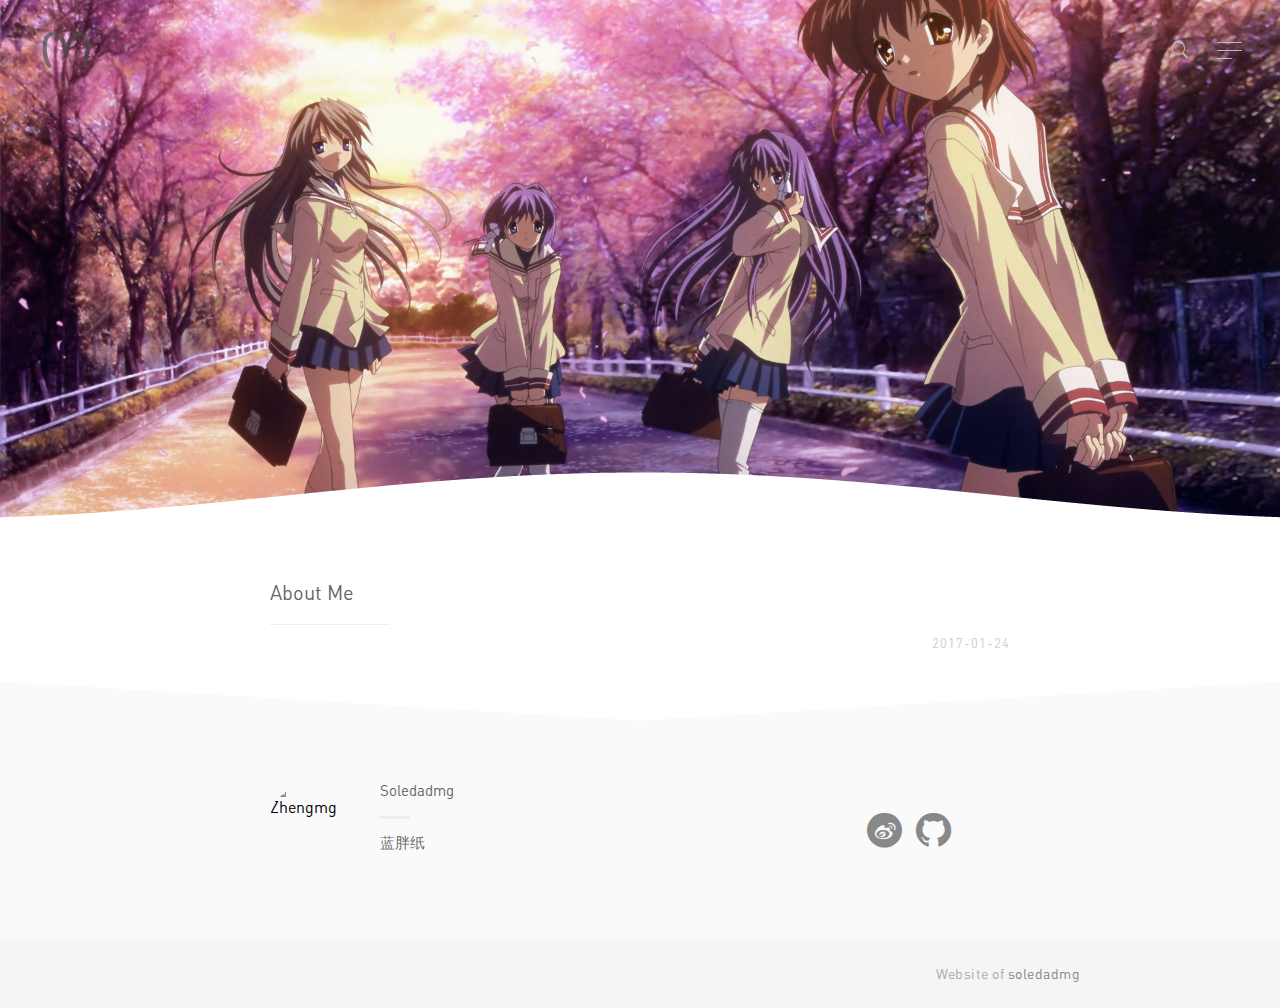
==== About-Me/index.html @ 7b61886e "Site updated: 2017-01-24 19:32:23" ====
<!DOCTYPE html>
<html>
  <head>
    <meta charset="utf-8">
    
    <title>About Me | Soledadmg</title>
    <meta name="viewport" content="width=device-width, initial-scale=1, maximum-scale=1">
    
    
      <link rel="icon" href="/icon.png">
    

    <link rel="stylesheet" href="/css/style.css">

    <link rel="stylesheet" href="/js/google-code-prettify/tomorrow-night-eighties.min.css">

  </head>

  <body>

<header>
	<a id="logo" href="/" title="Soledadmg">
	<img src="/icon.png" alt="Soledadmg"></a>
	
	
		<!--搜索栏-->
		<i class="js-toggle-search iconfont icon-search"></i>


<form class="js-search search-form search-form--modal" method="get" action="http://gushi.li" role="search">
	<div class="search-form__inner">
		<div>
			<i class="iconfont icon-search"></i>
			<input class="text-input" placeholder="Enter Key..." type="search">
		</div>
	</div>
</form>
	

	
		<!--侧边导航栏-->
		<a id="nav-toggle" href="#"><span></span></a>

<nav>
	<div class="menu-top-container">
		<ul id="menu-top" class="menu">
			
				
				<li class="current-menu-item">
					<a href="http://weibo.com/soledadmg/" target="_blank">Weibo</a>
				</li>
			
				
				<li class="current-menu-item">
					<a href="https://soledadmg.github.io/" target="_blank">QQ:280721769</a>
				</li>
			
		</ul>
	</div>
</nav>
	

</header>
<div class="m-header ">
	<section id="hero1" class="hero">
		<div class="inner">
		</div>
	</section>
	
		<figure class="top-image" data-enable=true></figure>
	
</div>

<!--文章列表-->
<div class="wrapper">
  
    <!--文章-->
<article>
	
  
    <h1 class="post-title" itemprop="name">
      About Me
    </h1>
  

	<div class='post-body mb'>
		
	</div>
	<div class="meta split">
		<time class="post-date" datetime="2017-01-24T11:22:28.000Z" itemprop="datePublished">2017-01-24</time>
	</div>
</article>

<!--评论-->

	
<div class="ds-thread" data-thread-key="undefined" data-title="About Me" data-url="http://yoursite.com/About-Me/index.html"></div>
<script type="text/javascript">

var duoshuoQuery = {short_name:"yumemor"};
	(function() {
		var ds = document.createElement('script');
		ds.type = 'text/javascript';ds.async = true;
		ds.src = (document.location.protocol == 'https:' ? 'https:' : 'http:') + '//static.duoshuo.com/embed.js';
		ds.charset = 'UTF-8';
		(document.getElementsByTagName('head')[0]
		 || document.getElementsByTagName('body')[0]).appendChild(ds);
	})();
</script>


  
</div>


  <svg id="bigTriangleColor" width="100%" height="40" viewBox="0 0 100 102" preserveAspectRatio="none">
    <path d="M0 0 L50 100 L100 0 Z"></path>
  </svg>

  


  <div class="wrapper"></div>





<div class="fat-footer">
	<div class="wrapper">
		<div class="layout layout--center">
			<div class="layout__item palm-mb">
				<div class="media">
					<img class="headimg" src='http://tva2.sinaimg.cn/crop.0.0.180.180.180/6e9a42e9jw1e8qgp5bmzyj2050050aa8.jpg' alt='Zhengmg'>
					<div class="media__body">
						<h4>Soledadmg</h4>
						<p class='site-description'>蓝胖纸</p>
					</div>
				</div>
				<div class="author-contact">
					<ul>
						
							
							<li>
				        		<a href="http://weibo.com/soledadmg/" target="_blank">
				        			
				        				<i class="iconfont icon-weibo"></i>
				        			
				        		</a>
				        	</li>
						
							
							<li>
				        		<a href="https://github.com/soledadmg" target="_blank">
				        			
				        				<i class="iconfont icon-github"></i>
				        			
				        		</a>
				        	</li>
						
					</ul>
				</div>
			</div>
		</div>
	</div>
</div>

<footer class="footer" role="contentinfo">
	<div class="wrapper wrapper--wide split split--responsive">
	Website of <a href="https://soledadmg.github.io" target="_blank">soledadmg</a>
	</div>
</footer>

	<!-－这里导入了 lib.js 里面涵盖了 jQuery 等框架 所以注释掉-->
	<!--<script src="http://lib.sinaapp.com/js/jquery/2.0/jquery.min.js"></script>-->
	<script src="/js/lib.js"></script>
	<script src="/js/google-code-prettify/prettify.js"></script>
	<script src="/js/module.js"></script>
	<script src="/js/script.js"></script>
	<script type='text/javascript'>
		//代码高亮
		$(document).ready(function(){
	 		$('pre').addClass('prettyprint linenums').attr('style', 'overflow:auto;');
   			prettyPrint();
		});
	</script>
	</body>
</html>
---- css/style.css ----
@font-face {
  font-family: "din";
  src: url("fonts/din.otf") format("opentype");
  font-weight: normal;
}
@font-face {
  font-family: iconfont;
  src: url("fonts/iconfont/iconfont.eot?t=1476587789");
  src: url("fonts/iconfont/iconfont.eot?t=1476587789#iefix") format('embedded-opentype'), url("fonts/iconfont/iconfont.woff?t=1476587789") format('woff'), url("fonts/iconfont/iconfont.ttf?t=1476587789") format('truetype'), url("fonts/iconfont/iconfont.svg?t=1476587789#iconfont") format('svg');
}
.iconfont {
  font-family: iconfont !important;
  font-size: 16px;
  font-style: normal;
  -webkit-font-smoothing: antialiased;
  -webkit-text-stroke-width: 0.2px;
  -moz-osx-font-smoothing: grayscale;
}
.icon-twitter:before {
  content: "\e600";
}
.icon-github:before {
  content: "\ee2c";
}
.icon-next:before {
  content: "\e619";
}
.icon-douban:before {
  content: "\e680";
}
.icon-icon:before {
  content: "\e610";
}
.icon-search:before {
  content: "\348d";
}
.icon-weixin:before {
  content: "\e60d";
}
.icon-weibo:before {
  content: "\e647";
}
.icon-zhihu:before {
  content: "\e63f";
}
* {
  margin: 0;
  padding: 0;
}
html,
body {
  height: 100%;
  width: 100%;
}
html {
  -webkit-box-sizing: border-box;
  -moz-box-sizing: border-box;
  box-sizing: border-box;
}
*,
*:before,
*:after {
  -webkit-box-sizing: inherit;
  -moz-box-sizing: inherit;
  box-sizing: inherit;
}
html {
  box-sizing: border-box;
  -webkit-box-sizing: border-box;
  -moz-box-sizing: border-box;
}
body {
  font-family: din, 'Hiragino Sans GB', 'Microsoft Yahei', Arial, sans-serif;
  font-size: 16px;
  background-color: #fff;
}
h1,
h2,
h3,
h4,
h5,
h6 {
  color: #666;
  font-weight: 300;
}
h1,
h2,
h3,
h4,
h5,
h6,
ul,
ol,
dl,
blockquote,
p,
address,
table,
fieldset,
figure,
pre {
  margin-bottom: 30px;
  margin-bottom: 1.875rem;
}
ol,
li {
  list-style: none;
}
a {
  color: #666;
  text-decoration: none;
}
abbr[title],
dfn[title] {
  cursor: help;
}
u,
ins {
  text-decoration: none;
}
ins {
  border-bottom: 1px solid;
}
@media screen and (max-width: 719px) {
  .p-header .p-image {
    padding-bottom: 73.4375%;
  }
}
.p-header {
  position: relative;
  display: block;
  width: 100%;
}
.p-header .p-image {
  display: block;
  width: 100%;
  padding-bottom: 550px;
  background: center center/cover no-repea;
}
.p-header #wave-canvas {
  position: absolute;
  bottom: -1px;
  left: 0;
  width: 100%;
  height: 100%;
  z-index: 0;
  pointer-events: none;
}
header {
  display: block;
  position: fixed;
  padding: 1em 0;
  top: 0;
  left: 0;
  height: 100px;
  width: 100%;
  -webkit-transition: all 500ms ease-in-out;
  transition: all 500ms ease-in-out;
  z-index: 2;
}
header #logo img {
  text-indent: -9999px;
  display: block;
  background-size: contain;
  height: 100%;
  width: auto;
}
header #logo {
  margin: 0 0 0 2em;
  text-indent: -9999px;
  display: block;
  background-size: contain;
  height: 100%;
  width: 150px;
  opacity: 0.68;
}
header.scrolled {
  background: rgba(255,255,255,0.3);
  -webkit-box-shadow: 0 1px 2px 0 rgba(0,0,0,0.15);
  -moz-box-shadow: 0 1px 2px 0 rgba(0,0,0,0.15);
  box-shadow: 0 1px 2px 0 rgba(0,0,0,0.15);
  height: 60px;
}
header.scrolled #nav-toggle {
  position: absolute;
  top: 30px;
  -webkit-transform: translateY(-15px);
  transform: translateY(-15px);
}
@media screen and (max-width: 719px) {
  .m-header .top-image {
    width: 100.5%;
    padding-bottom: 73.4375%;
  }
  .m-header {
    width: 99.5%;
  }
}
@media screen and (max-width: 719px) {
  .hero {
    height: 100%;
  }
}
.m-header {
  position: relative;
  display: block;
  width: 100%;
}
.m-header .top-image {
  display: block;
  width: 100%;
  padding-bottom: 550px;
  background: center center/cover no-repeat;
}
.m-header #wave-canvas {
  position: absolute;
  bottom: -1px;
  left: 0;
  width: 100%;
  height: 100%;
  z-index: 0;
  pointer-events: none;
}
.hero {
  text-align: center;
  position: absolute;
  width: 100%;
  overflow: hidden;
}
header.scrolled .js-toggle-search {
  position: absolute;
  top: 33px;
  -webkit-transform: translateY(-15px);
  transform: translateY(-15px);
  -webkit-transition: all 500ms ease-in-out;
  transition: all 500ms ease-in-out;
}
.js-toggle-search {
  font-size: 20px;
  position: relative;
  color: #bbb;
  z-index: 4;
  position: absolute;
  top: 37px;
  right: 90px;
  -webkit-transition: all 500ms ease-in-out;
  transition: all 500ms ease-in-out;
}
.js-toggle-search:hover {
  cursor: pointer;
  color: #666;
}
.search-form--modal {
  -webkit-transition: visibility 0.25s ease, opacity 0.25s ease;
  -moz-transition: visibility 0.25s ease, opacity 0.25s ease;
  -ms-transition: visibility 0.25s ease, opacity 0.25s ease;
  -o-transition: visibility 0.25s ease, opacity 0.25s ease;
  transition: visibility 0.25s ease, opacity 0.25s ease;
  overflow: hidden;
  z-index: 1;
  position: fixed;
  top: 0;
  right: 0;
  left: 0;
  bottom: 0;
  background: #fff;
  visibility: hidden;
  opacity: 0;
}
.search-form--modal .search-form__inner {
  max-width: 640px;
  padding: 0 20px;
  margin: auto;
  text-align: left;
  position: absolute;
  width: 100%;
  left: 0;
  right: 0;
  height: 85px;
  top: 0;
  bottom: 0;
}
.search-form.is-visible {
  visibility: visible;
  opacity: 1;
}
.search-form div {
  position: relative;
}
.search-form div i {
  font-size: 32px;
  font-size: 2rem;
  line-height: 1;
  color: #ddd;
  position: absolute;
  bottom: 12px;
  margin-top: -16px;
  left: 16px;
}
.search-form input {
  font-size: 24px;
  font-size: 1.5rem;
  background: #f5f5f5;
  padding: 12px 24px 12px 64px;
  width: 100%;
  -webkit-box-sizing: border-box;
  -webkit-appearance: none;
  -moz-box-sizing: border-box;
  box-sizing: border-box;
}
.search-form input::-webkit-input-placeholder {
  color: #ddd;
}
.search-form input:-moz-placeholder {
  color: #ddd;
}
.search-form input::-moz-placeholder {
  color: #ddd;
}
.search-form input:-ms-input-placeholder {
  color: #ddd;
}
.text-input {
  font-size: 14px;
  font-size: 0.875rem;
  background: #f1f2f2;
  border: 1px solid #eee;
  color: #666;
  border-radius: 3px;
  padding: 10px 12px;
}
.text-input:focus {
  background: #fff;
  color: #5b5e5f;
  border-color: #4f94cb;
  outline: none;
  box-shadow: 0 0 3px rgba(95,140,196,0.25);
}
.text-input:disabled {
  color: #aaa;
}
.text-input--small {
  padding: 8px 12px;
}
#nav-toggle {
  padding: 15px 35px 16px 0;
  z-index: 10;
  display: block;
  top: 35px;
  right: 2em;
  -webkit-transition: all 500ms ease-in-out;
  transition: all 500ms ease-in-out;
  position: absolute;
}
#nav-toggle span,
#nav-toggle span:after,
#nav-toggle span:before {
  text-align: center;
  cursor: pointer;
  border-radius: 0;
  height: 1px;
  width: 25px;
  background: #bbb;
  position: absolute;
  display: block;
  content: '';
  border-radius: 2px;
  -webkit-transition: all 200ms ease-in-out;
  transition: all 200ms ease-in-out;
}
#nav-toggle span {
  left: 4px;
}
#nav-toggle span:before {
  top: -8px;
}
#nav-toggle span:after {
  bottom: -8px;
  width: 15px;
}
#nav-toggle:hover span,
#nav-toggle:hover span:after,
#nav-toggle:hover span:before {
  background: #999;
}
#nav-toggle.active span {
  background-color: transparent;
  background: #333;
}
#nav-toggle.active span:after,
#nav-toggle.active span:before {
  top: 0;
  background: #fff;
}
#nav-toggle.active span:before {
  -webkit-transform: rotate(45deg);
  transform: rotate(45deg);
}
#nav-toggle.active span:after {
  -webkit-transform: rotate(-45deg);
  transform: rotate(-45deg);
  width: 25px;
}
nav {
  -webkit-transition: all 200ms ease-out;
  transition: all 200ms ease-out;
  position: fixed;
  top: 0;
  height: 100%;
  width: 300px;
  background: #333;
  right: -300px;
  z-index: 9;
  padding: 6em 0 0;
  box-sizing: border-box;
}
nav li {
  list-style: none;
}
nav a {
  display: block;
  padding: 5px 0;
  text-decoration: none;
  color: #fff;
  margin-bottom: 1.5em;
  -webkit-transition: all 150ms ease-in-out;
  transition: all 150ms ease-in-out;
}
nav a:hover {
  color: #ccc;
}
nav.open {
  right: 0;
}
nav ul li.current-menu-item a:after {
  content: "";
  position: absolute;
  width: 8px;
  height: 8px;
  right: 50px;
  margin-top: 9px;
  background: #8cc9ad;
  border-radius: 50%;
}
nav ul li.current-menu-item>a {
  color: #8cc9ad;
}
nav .menu {
  padding: 0px 50px;
}
nav .menu li {
  list-style: none;
}
nav a {
  display: block;
  padding: 5px 0;
  text-decoration: none;
  color: #fff;
  margin-bottom: 1.5em;
  -webkit-transition: all 150ms ease-in-out;
  transition: all 150ms ease-in-out;
}
.wrapper {
  max-width: 800px;
  padding: 0 30px;
  margin-left: auto;
  margin-right: auto;
}
.wrapper--wide {
  max-width: 940px;
}
.mb\+ {
  margin-bottom: 60px !important;
}
.mb\+\+ {
  margin-bottom: 120px !important;
}
.posts-list.posts-list--small {
  font-size: 13px;
  font-size: 0.8125rem;
  line-height: 20px;
}
.posts-list h2 {
  font-size: 18px;
  font-size: 1.125rem;
  line-height: 24px;
  font-weight: normal;
  margin-bottom: 7px;
}
.posts-list a {
  color: inherit;
}
.posts-list > li {
  list-style: none;
  position: relative;
}
.posts-list > li ~ li {
  padding-top: 30px;
  margin-top: 30px;
}
.posts-list > li time {
  font-size: 11px;
  text-transform: uppercase;
  letter-spacing: 1px;
  color: #777;
}
.post-status {
  font-size: 28px;
  line-height: 1;
  float: left;
  margin-left: -40px;
  margin-top: 0px;
  color: #666;
}
.post-status.post-status--large {
  font-size: inherit;
  margin-left: -40px;
  margin-top: 10px;
  color: #ddd;
}
.post-status.fa-lock {
  color: #ccc;
}
h2.no-background {
  position: relative;
  overflow: hidden;
}
h2.no-background span {
  display: inline-block;
  vertical-align: baseline;
  zoom: 1;
  position: relative;
  padding: 0 10px 0 0;
}
h2.no-background span:after {
  content: '';
  display: block;
  width: 800px;
  position: absolute;
  top: 0.73em;
  border-top: 1px solid #eee;
}
h2.no-background span:after {
  left: 100%;
}
.post-time {
  max-width: 50%;
  font-size: 12px;
  font-weight: 400;
  line-height: 28px;
  color: #333;
  position: absolute;
  top: 0;
  right: 0;
  background-color: #fff;
  padding-left: 10px;
}
.mask {
  cursor: text;
  width: 50px;
  height: 50px;
  background: #f0f0f0;
  background-size: cover;
  background-position: center;
  position: relative;
  float: left;
  border-radius: 50%;
  margin: 0 10px 0 0;
}
.type i {
  position: absolute;
  border-radius: 50%;
  font-size: 25px;
  text-align: center;
  color: rgba(0,0,0,0.5);
  width: 50px;
  height: 50px;
  line-height: 50px;
  background: rgba(255,255,255,0.5);
}
.type i:hover {
  color: rgba(0,0,0,0.3);
}
.pagination {
  text-align: center;
  width: 150px;
  margin: 0 auto;
}
.pagination i {
  font-size: 40px;
}
@media screen and (max-width: 719px) {
  .fat-footer .yc {
    display: none;
  }
  #social-share {
    display: none;
  }
  .comments-list .children li {
    padding-left: 20px;
  }
  h2.no-background span {
    width: 140px;
    text-overflow: ellipsis;
    white-space: nowrap;
    overflow: hidden;
  }
}
@media screen and (max-width: 719px) {
  .fat-footer__social {
    text-align: center;
  }
  .post-status {
    font-size: 40px;
    margin-left: 5px;
    margin-top: -40px;
  }
  .linkpage ul li ul li {
    width: 100% !important;
  }
  .linkpage ul li ul li a {
    width: 100% !important;
    margin-left: 0px !important;
  }
  .chat_content .bub {
    width: 90% !important;
  }
  #social-share {
    float: none !important;
    margin: 0 auto !important;
  }
  .btn-slide {
    float: none !important;
    text-align: center;
    margin-top: 10px;
  }
}
article .post-title {
  font-size: 20px;
  font-weight: 400;
  margin-bottom: 20px;
  position: relative;
}
article .post-title:after {
  content: '';
  border-top: 1px solid #eee;
  width: 120px;
  position: absolute;
  left: 0;
  bottom: -20px;
}
article .post-title a {
  font-size: 32px;
  font-size: 2rem;
  line-height: 42px;
  font-weight: 300;
  color: #444;
  text-decoration: none;
}
article .post-title a:hover {
  text-decoration: none;
}
article .outer {
  zoom: 1;
}
article .outer :after {
  clear: both;
  content: '.';
  display: block;
  width: 0;
  height: 0;
  visibility: hidden;
}
article .post-author {
  height: 30px;
  margin-top: 10px;
}
article .post-author a {
  display: inline-block;
  float: right;
  text-decoration: none;
}
.mb {
  margin: 30px 0 !important;
}
article .post-body p {
  font-size: 15px;
  line-height: 27px;
  color: rgba(2,0,0,0.6);
}
article .post-body >:last-child {
  margin-bottom: 0;
}
article .post-body img {
  max-width: 100%;
  height: auto;
}
article .post-body p {
  margin-bottom: 30px;
}
article .post-body p + h1,
article .post-body p + h2,
article .post-body p + h3,
article .post-body p + h4,
article .post-body p + h5,
article .post-body p + h6 {
  margin-top: 40px;
  margin-bottom: 30px;
}
article .post-body h2 {
  font-size: 30px;
  font-size: 1.875rem;
  line-height: 40px;
}
article .post-body h2 {
  font-size: 27px;
  font-size: 1.6875rem;
  line-height: 37px;
}
article .post-body h3 {
  font-size: 20px;
  line-height: 34px;
  color: #aaa;
  display: table;
  white-space: nowrap;
  border-spacing: 20px 0;
}
article .post-body h3:before,
article .post-body h3:after {
  content: "";
  display: table-cell;
  width: 50%;
  background: -webkit-linear-gradient(#eee, #eee) repeat-x left center;
  background: -moz-linear-gradient(#eee, #eee) repeat-x left center;
  background: -ms-linear-gradient(#eee, #eee) repeat-x left center;
  background: linear-gradient(#eee, #eee) repeat-x left center;
  background-size: 1px 1px;
}
article .post-body h4 {
  font-size: 18px;
  font-size: 1.125rem;
  line-height: 28px;
}
article .post-body h5,
article .post-body h6 {
  text-transform: uppercase;
}
article .post-body ul,
article .post-body ol {
  font-size: 15px;
  padding: 5px 20px;
  list-style: none;
  border-radius: 3px;
}
article .post-body ul li,
article .post-body ol li {
  font-size: 15px;
  padding: 10px 0 10px 25px;
  list-style-type: none;
}
article .post-body ul li:before,
article .post-body ol li:before {
  float: left;
  vertical-align: middle;
  margin-right: 10px;
  margin-left: -25px;
  color: #ddd;
}
article .post-body ul li:before {
  color: #efefef;
  font-size: 11px;
  font-size: 0.6875rem;
  content: "\e60d";
  font-family: iconfont;
}
article .post-body ol {
  counter-reset: ol-counter;
}
article .post-body ol li:before {
  content: counter(ol-counter) ".";
  counter-increment: ol-counter;
}
article .post-body blockquote {
  font-size: 18px;
  font-size: 1rem;
  line-height: 36px;
  font-weight: 300;
  color: #aaa;
  padding-left: 55px;
  margin-bottom: 30px;
  position: relative;
}
article .post-body blockquote:last-child {
  margin-bottom: 0;
}
article .post-body blockquote:before {
  font-size: 60px;
  font-size: 3.5rem;
  content: '\201C';
  color: #ddd;
  font-family: Georgia, "Times New Roman", Times, serif;
  position: absolute;
  top: 15px;
  left: 10px;
}
article table {
  width: 100%;
  max-width: 65em;
  border: 1px solid #dedede;
  margin: 15px auto;
  border-collapse: collapse;
  empty-cells: show;
}
article table th,
article table td {
  height: 35px;
  border: 1px solid #dedede;
  padding: 0 10px;
}
article table th {
  font-weight: bold;
  text-align: center !important;
  background: rgba(158,188,226,0.2);
  white-space: nowrap;
}
article table tbody tr:nth-child(2n) {
  background: rgba(158,188,226,0.12);
}
article table td:nth-child(1) {
  white-space: nowrap;
}
article table tr:hover {
  background: #efefef;
}
article .table-area {
  overflow: auto;
}
.meta,
.post-date {
  font-size: 13px;
  color: #ccc;
  text-transform: uppercase;
  margin-bottom: 30px;
}
.meta time,
.post-date time {
  letter-spacing: 1px;
}
.meta a,
.post-date a {
  margin-right: 5px;
  color: #ccc;
}
#bigTriangleColor {
  display: block;
  background: #fafafa;
}
#bigTriangleColor path {
  fill: #fff;
  stroke: #fff;
}
svg:not(:root) {
  overflow: hidden;
}
#social-share {
  width: 50px;
  float: right;
  cursor: pointer;
}
#social-share i {
  margin-right: 5px;
}
#social ul {
  text-align: center;
  margin: 0 auto;
  width: 100%;
  height: 60px;
  background-color: #fafafa;
}
#social ul li i {
  font-size: 25px;
  line-height: 63px;
  text-align: center;
  color: #888;
  cursor: pointer;
}
#social ul li {
  display: inline-table;
  width: 70px;
}
a[data-tooltip] {
  position: relative;
}
a[data-tooltip]::before,
a[data-tooltip]::after {
  position: absolute;
  display: none;
  opacity: 0.85;
}
a[data-tooltip]::before {
  content: attr(data-tooltip);
  background: rgba(0,0,0,0.8);
  color: #fff;
  font-size: 14px;
  padding: 5px 10px;
  border-radius: 3px;
  white-space: nowrap;
  text-decoration: none;
}
a[data-tooltip]::after {
  width: 0;
  height: 0;
  border: 6px solid transparent;
  content: '';
}
a[data-tooltip]:hover::before,
a[data-tooltip]:hover::after {
  display: block;
}
a[data-tooltip][data-placement="top"]::before {
  bottom: 100%;
  left: -16px;
  margin-bottom: 16px;
}
a[data-tooltip][data-placement="top"]::after {
  border-top-color: rgba(0,0,0,0.8);
  border-bottom: none;
  bottom: 100%;
  left: 7px;
  margin-bottom: 10px;
}
@media screen and (max-width: 719px) {
  .palm-m {
    margin: 30px !important;
  }
  .palm-mt {
    margin-top: 30px !important;
  }
  .palm-mr {
    margin-right: 30px !important;
  }
  .palm-mb {
    margin-bottom: 30px !important;
  }
  .palm-ml {
    margin-left: 30px !important;
  }
  .palm-mh {
    margin-right: 30px !important;
    margin-left: 30px !important;
  }
  .palm-mv {
    margin-top: 30px !important;
    margin-bottom: 30px !important;
  }
}
@media screen and (min-width: 720px) and (max-width: 1023px) {
  .lap-m {
    margin: 30px !important;
  }
  .lap-mt {
    margin-top: 30px !important;
  }
  .lap-mr {
    margin-right: 30px !important;
  }
  .lap-mb {
    margin-bottom: 30px !important;
  }
  .lap-ml {
    margin-left: 30px !important;
  }
  .lap-mh {
    margin-right: 30px !important;
    margin-left: 30px !important;
  }
  .lap-mv {
    margin-top: 30px !important;
    margin-bottom: 30px !important;
  }
}
@media screen and (min-width: 720px) {
  .lap-and-up-m {
    margin: 30px !important;
  }
  .lap-and-up-mt {
    margin-top: 30px !important;
  }
  .lap-and-up-mr {
    margin-right: 30px !important;
  }
  .lap-and-up-mb {
    margin-bottom: 30px !important;
  }
  .lap-and-up-ml {
    margin-left: 30px !important;
  }
  .lap-and-up-mh {
    margin-right: 30px !important;
    margin-left: 30px !important;
  }
  .lap-and-up-mv {
    margin-top: 30px !important;
    margin-bottom: 30px !important;
  }
}
@media screen and (max-width: 1023px) {
  .portable-m {
    margin: 30px !important;
  }
  .portable-mt {
    margin-top: 30px !important;
  }
  .portable-mr {
    margin-right: 30px !important;
  }
  .portable-mb {
    margin-bottom: 30px !important;
  }
  .portable-ml {
    margin-left: 30px !important;
  }
  .portable-mh {
    margin-right: 30px !important;
    margin-left: 30px !important;
  }
  .portable-mv {
    margin-top: 30px !important;
    margin-bottom: 30px !important;
  }
}
@media screen and (min-width: 1024px) {
  .desk-m {
    margin: 30px !important;
  }
  .desk-mt {
    margin-top: 30px !important;
  }
  .desk-mr {
    margin-right: 30px !important;
  }
  .desk-mb {
    margin-bottom: 30px !important;
  }
  .desk-ml {
    margin-left: 30px !important;
  }
  .desk-mh {
    margin-right: 30px !important;
    margin-left: 30px !important;
  }
  .desk-mv {
    margin-top: 30px !important;
    margin-bottom: 30px !important;
  }
}
.fat-footer {
  background: #fafafa;
  padding-bottom: 60px;
  padding-top: 60px;
}
.fat-footer h4 {
  font-size: 15px;
  font-weight: normal;
  position: relative;
  margin-bottom: 30px;
}
.fat-footer h4:after {
  content: '';
  border-top: 3px solid #eee;
  width: 30px;
  position: absolute;
  bottom: -20px;
  left: 0;
}
.layout {
  list-style: none;
  margin: 0;
  padding: 0;
  margin-left: -20px;
}
.layout__item {
  display: inline-block;
  padding-left: 20px;
  vertical-align: top;
  width: 100%;
}
.layout__item>.media {
  width: 80%;
}
.layout--force .layout__item {
  float: left;
}
.media {
  display: block;
}
.media__img {
  float: left;
  margin-right: 30px;
}
.media__img > img {
  display: block;
}
.media__body {
  width: 60%;
  overflow: hidden;
  display: block;
}
.media__body,
.media__body >:last-child {
  margin-bottom: 0;
}
.media--small > .media__img {
  margin-right: 15px;
}
.clearfix:after,
.box:after,
.media:after,
.split:after,
.layout--force:after {
  content: "";
  display: table;
  clear: both;
}
.media__body {
  width: 60%;
  overflow: hidden;
  display: block;
}
.media__body,
.media__body >:last-child {
  margin-bottom: 0;
}
.headimg {
  width: 80px;
  height: 80px;
  float: left;
  border-radius: 50%;
  margin-right: 30px;
}
.site-description {
  font-size: 15px;
  line-height: 27px;
  color: rgba(2,0,0,0.6);
}
.author-contact {
  width: 20%;
  display: inline-block;
  float: right;
  margin-top: -50px;
}
.author-contact ul {
  list-style: none;
}
.author-contact ul li {
  display: inline-block;
}
.author-contact ul li i {
  font-size: 35px;
  color: #888;
  margin: 0 5px;
}
@media screen and (min-width: 720px) {
  .footer {
    bottom: 0;
    right: 0;
    left: 0;
  }
}
@media screen and (max-width: 719px) {
  .split--responsive {
    text-align: center;
  }
  .split--responsive .split__title {
    display: block;
    text-align: center;
    margin-bottom: 12px;
    float: none;
  }
}
@media screen and (max-width: 1023px) {
  .split--responsive-portable {
    text-align: center;
  }
  .split--responsive-portable .split__title {
    display: block;
    text-align: center;
    margin-bottom: 12px;
    float: none;
  }
}
.footer {
  font-size: 14px;
  font-size: 0.875rem;
  letter-spacing: 0.5px;
  background: #f5f5f5;
  color: #aaa;
  padding: 26px 0;
}
.footer a {
  color: #888;
}
.split {
  text-align: right;
}
footer .wrapper {
  max-width: 800px;
  padding: 0 30px;
  margin-left: auto;
  margin-right: auto;
}
footer .wrapper--wide {
  max-width: 940px;
}
---- js/google-code-prettify/tomorrow-night-eighties.min.css ----
/*! Color themes for Google Code Prettify | MIT License | github.com/jmblog/color-themes-for-google-code-prettify */
.prettyprint{background:#2d2d2d;font-family:Menlo,Bitstream Vera Sans Mono,DejaVu Sans Mono,Monaco,Consolas,monospace;border:0!important}.pln{color:#ccc}ol.linenums{margin-top:0;margin-bottom:0;color:#999}li.L0,li.L1,li.L2,li.L3,li.L4,li.L5,li.L6,li.L7,li.L8,li.L9{padding-left:1em;background-color:#2d2d2d;list-style-type:decimal}@media screen{.str{color:#9c9}.kwd{color:#c9c}.com{color:#999}.typ{color:#69c}.lit{color:#f99157}.pun{color:#ccc}.opn{color:#ccc}.clo{color:#ccc}.tag{color:#f2777a}.atn{color:#f99157}.atv{color:#6cc}.dec{color:#f99157}.var{color:#f2777a}.fun{color:#69c}}
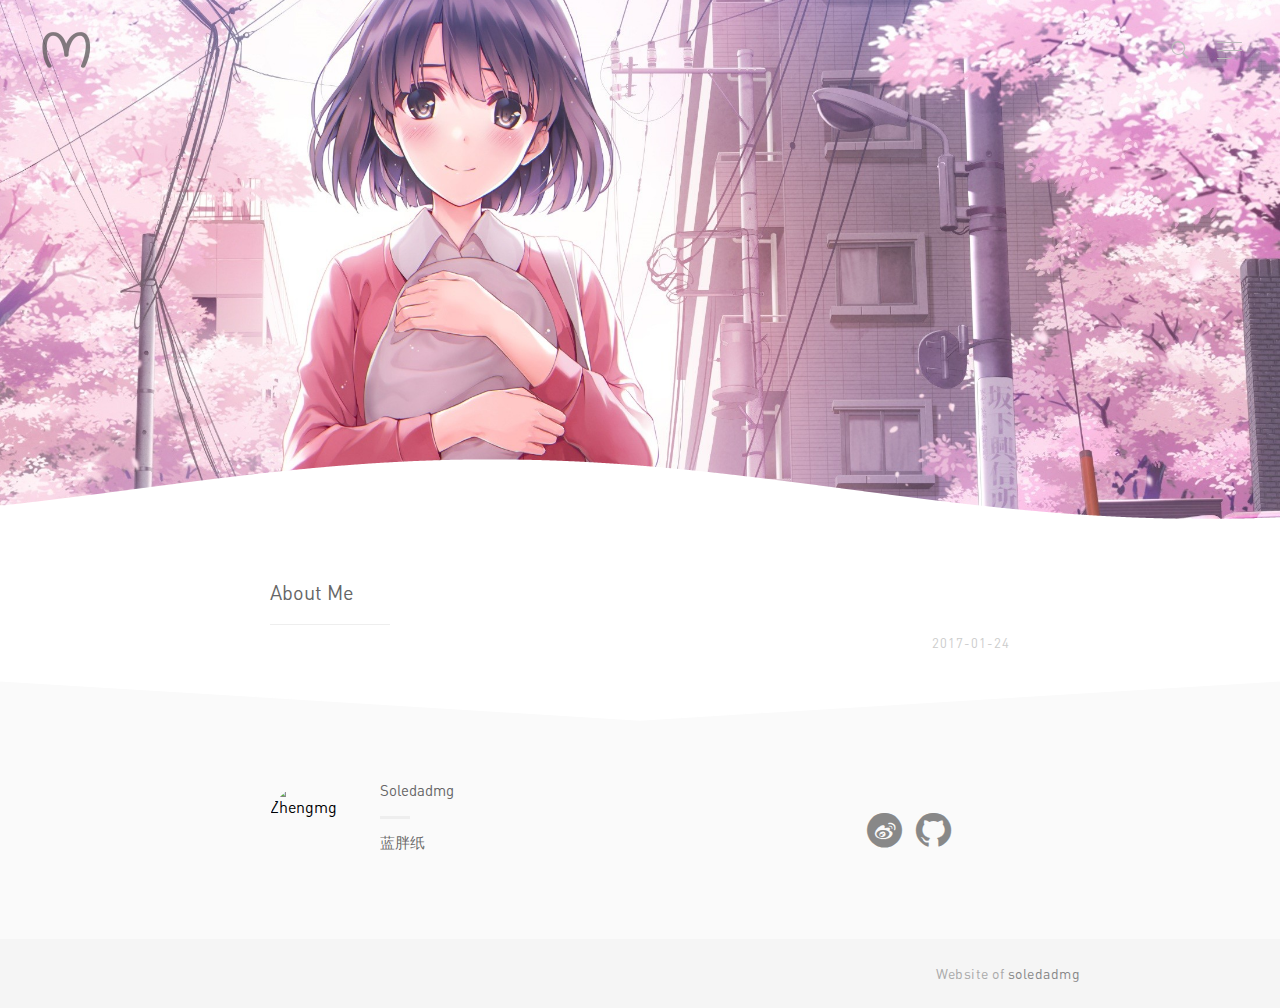
==== commit 66a326c7: "Site updated: 2017-01-24 19:48:40" ====
--- a/About-Me/index.html
+++ b/About-Me/index.html
@@ -53,6 +53,11 @@
 				
 				<li class="current-menu-item">
 					<a href="https://soledadmg.github.io/" target="_blank">QQ:280721769</a>
+				</li>
+			
+				
+				<li class="current-menu-item">
+					<a href="https://gagakj.com/" target="_blank">清清</a>
 				</li>
 			
 		</ul>
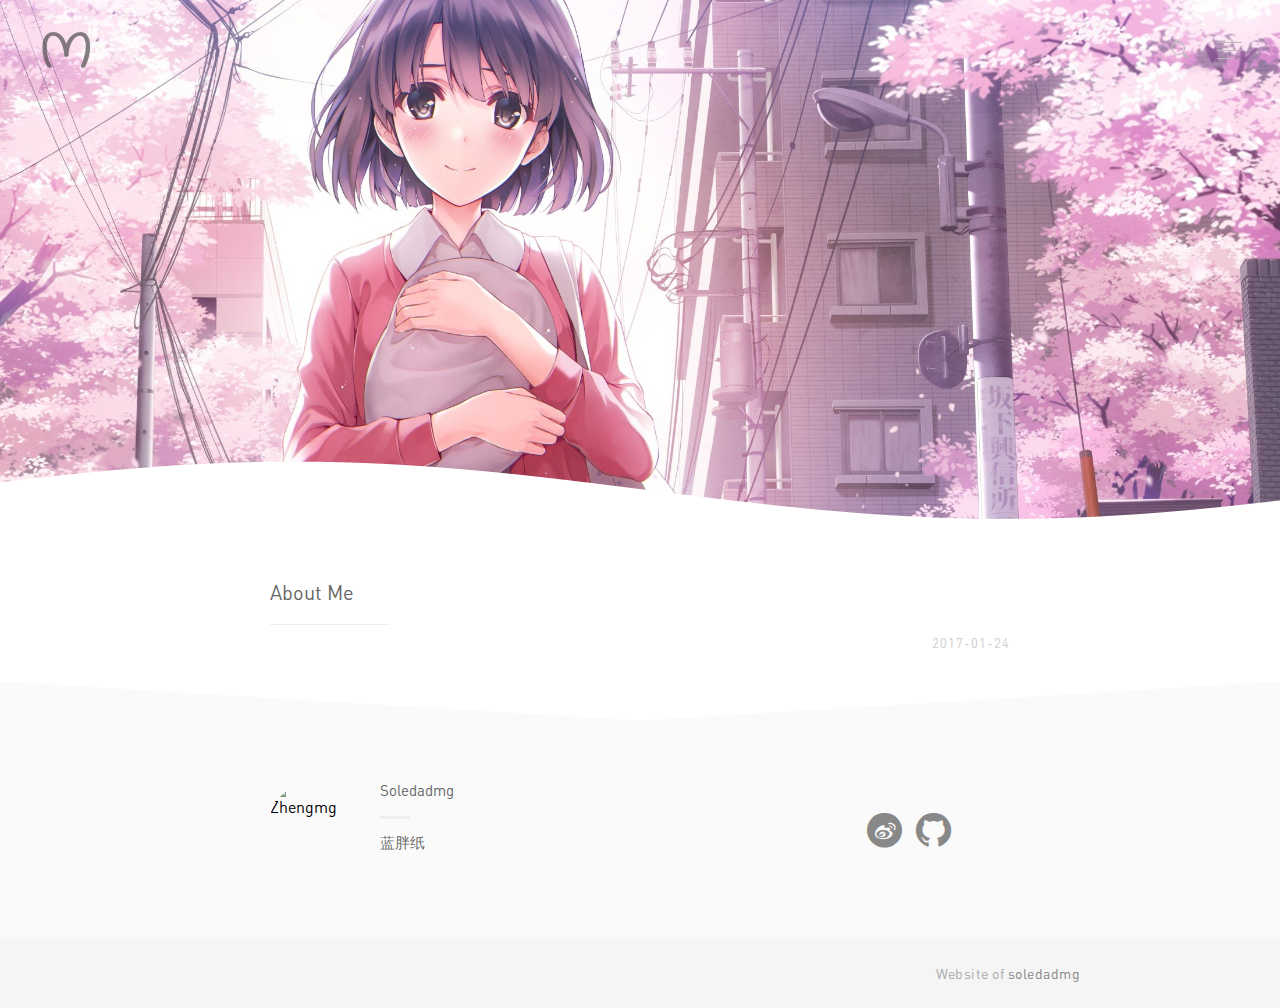
==== commit f8fad90e: "Site updated: 2017-01-24 19:50:27" ====
--- a/About-Me/index.html
+++ b/About-Me/index.html
@@ -57,7 +57,7 @@
 			
 				
 				<li class="current-menu-item">
-					<a href="https://gagakj.com/" target="_blank">清清</a>
+					<a href="http://www.lcode.org/" target="_blank">清清</a>
 				</li>
 			
 		</ul>
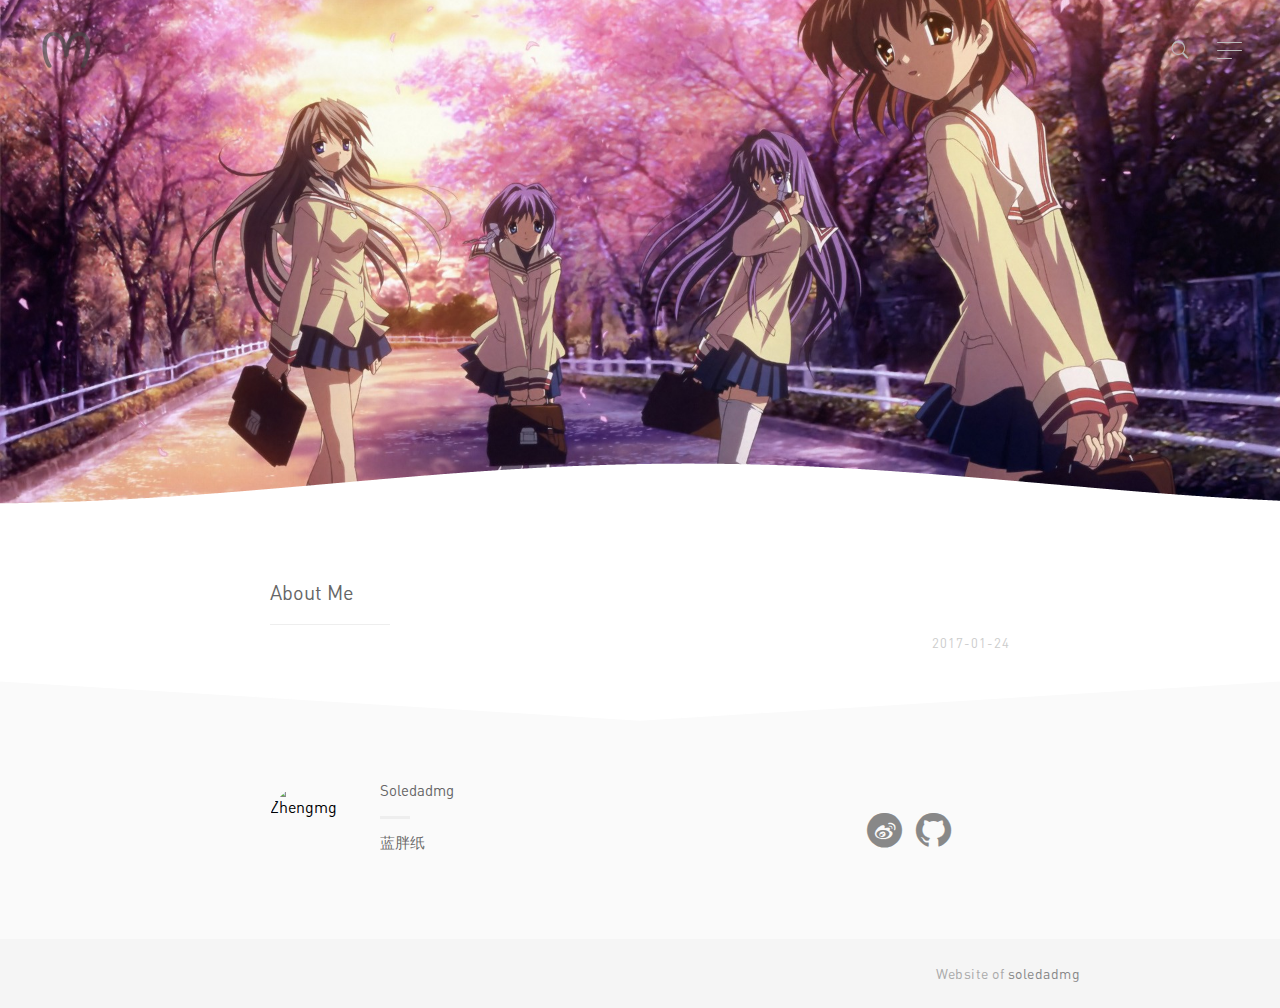
==== commit 0a4f15c0: "Site updated: 2017-02-05 15:18:53" ====
--- a/About-Me/index.html
+++ b/About-Me/index.html
@@ -44,6 +44,11 @@
 <nav>
 	<div class="menu-top-container">
 		<ul id="menu-top" class="menu">
+			
+				
+				<li class="current-menu-item">
+					<a href="undefined" target="">undefined</a>
+				</li>
 			
 				
 				<li class="current-menu-item">
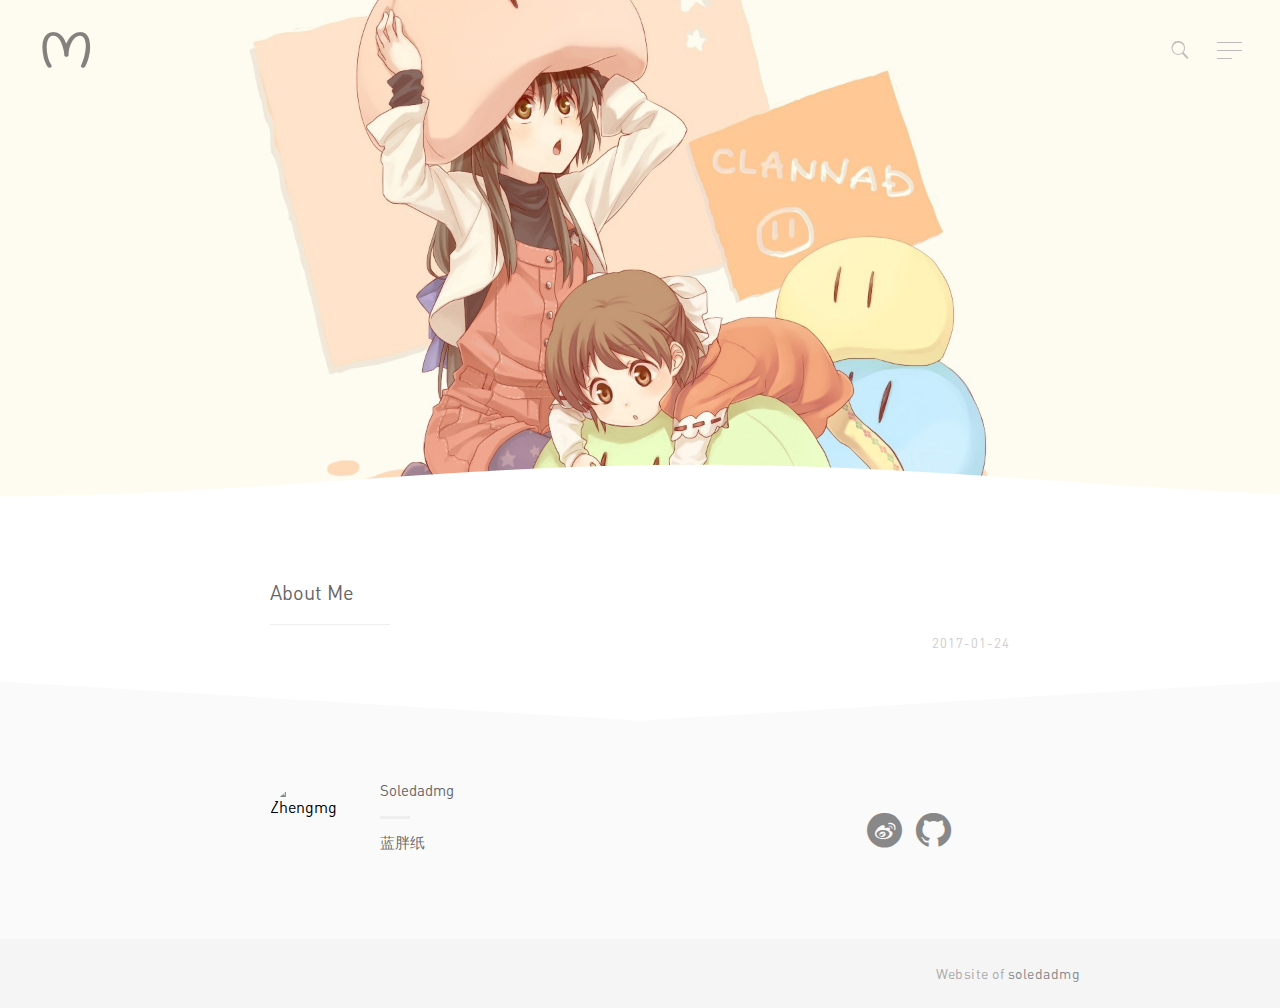
==== commit 2ce188c8: "Site updated: 2017-02-05 15:43:56" ====
--- a/About-Me/index.html
+++ b/About-Me/index.html
@@ -47,7 +47,7 @@
 			
 				
 				<li class="current-menu-item">
-					<a href="undefined" target="">undefined</a>
+					<a href="undefined" target="_blank">分类</a>
 				</li>
 			
 				
@@ -57,7 +57,7 @@
 			
 				
 				<li class="current-menu-item">
-					<a href="https://soledadmg.github.io/" target="_blank">QQ:280721769</a>
+					<a href="undefined" target="_blank">QQ:280721769</a>
 				</li>
 			
 				
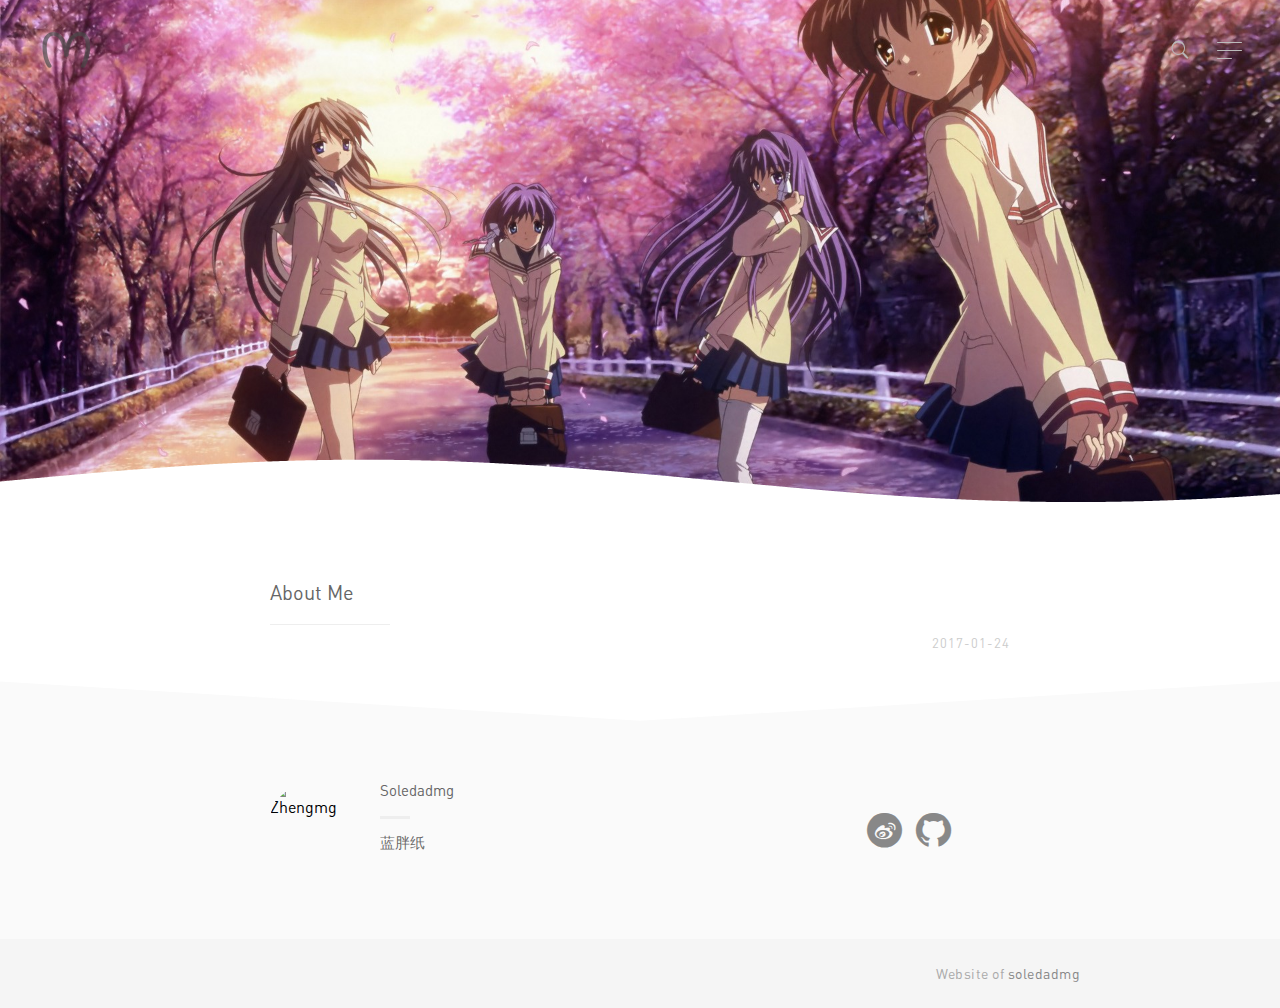
==== commit 5d722b34: "Site updated: 2017-02-05 16:53:08" ====
--- a/About-Me/index.html
+++ b/About-Me/index.html
@@ -44,11 +44,6 @@
 <nav>
 	<div class="menu-top-container">
 		<ul id="menu-top" class="menu">
-			
-				
-				<li class="current-menu-item">
-					<a href="undefined" target="_blank">分类</a>
-				</li>
 			
 				
 				<li class="current-menu-item">
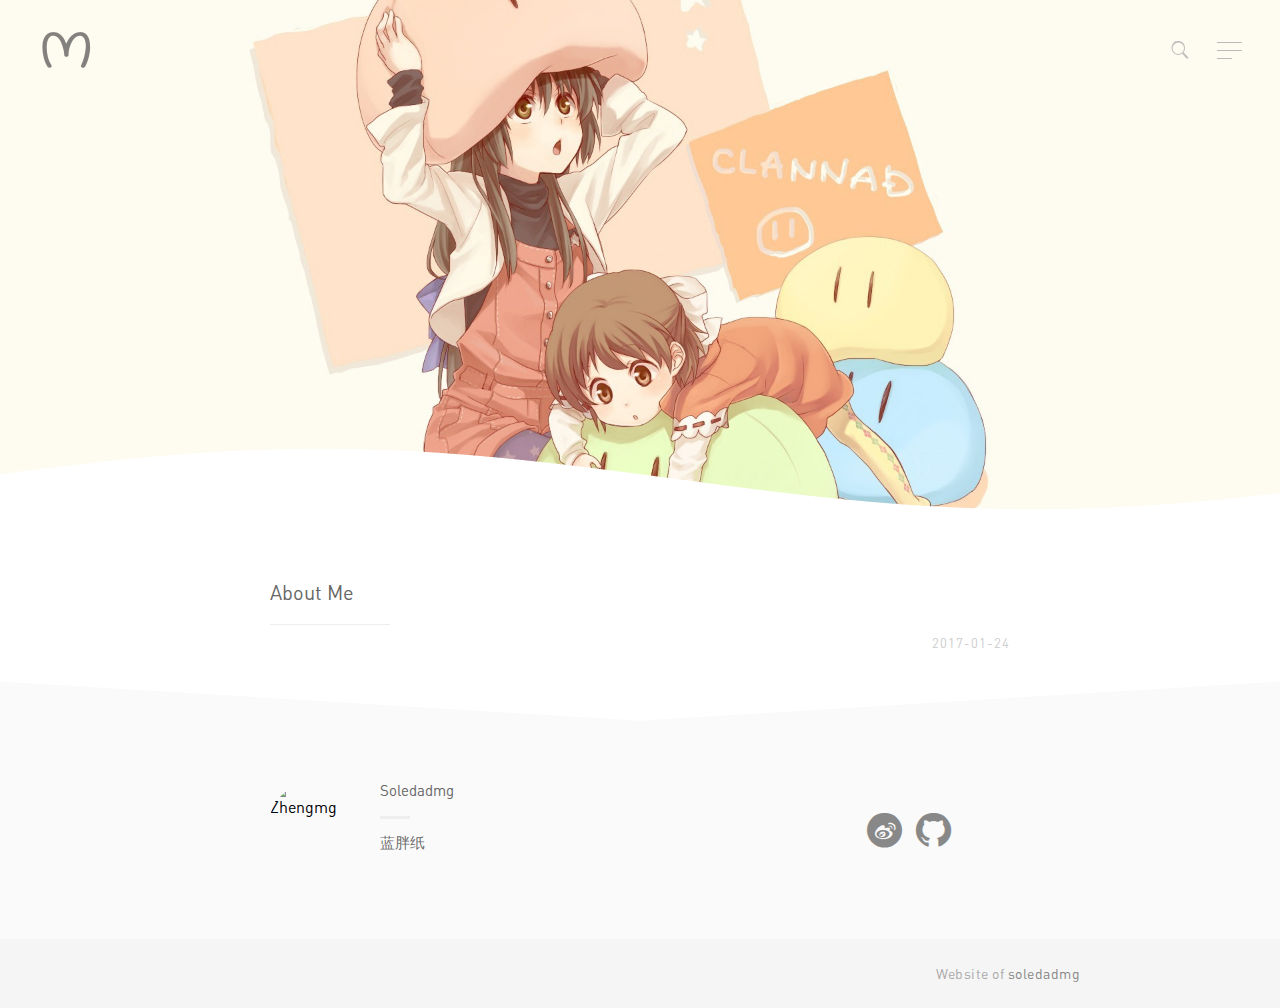
==== commit 922a4e61: "Site updated: 2017-02-05 16:55:10" ====
--- a/About-Me/index.html
+++ b/About-Me/index.html
@@ -44,16 +44,6 @@
 <nav>
 	<div class="menu-top-container">
 		<ul id="menu-top" class="menu">
-			
-				
-				<li class="current-menu-item">
-					<a href="http://weibo.com/soledadmg/" target="_blank">Weibo</a>
-				</li>
-			
-				
-				<li class="current-menu-item">
-					<a href="undefined" target="_blank">QQ:280721769</a>
-				</li>
 			
 				
 				<li class="current-menu-item">
